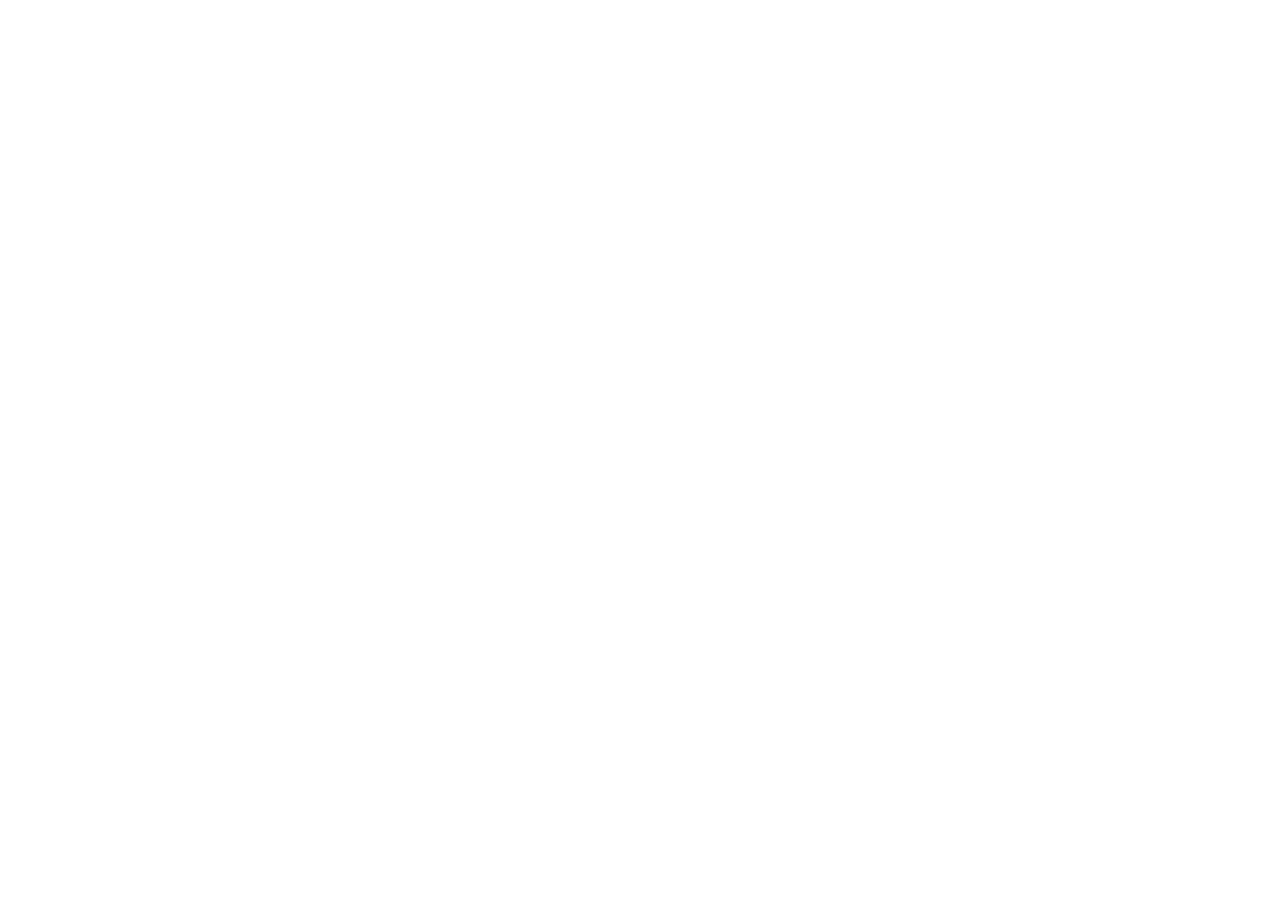
==== 05-Flex-Panels-Image-Gallery/index.html @ 1bda2abd "Started new exercise" ====
<!DOCTYPE html>
<html lang="en">

<head>
    <meta charset="UTF-8" />
    <meta name="viewport" content="width=device-width, initial-scale=1.0" />
    <meta http-equiv="X-UA-Compatible" content="ie=edge" />
    <title>Flex Panels 💪</title>
    <link rel="stylesheet" href="style.css" />
</head>

<body>

    <script src="main.js"></script>
</body>

</html>
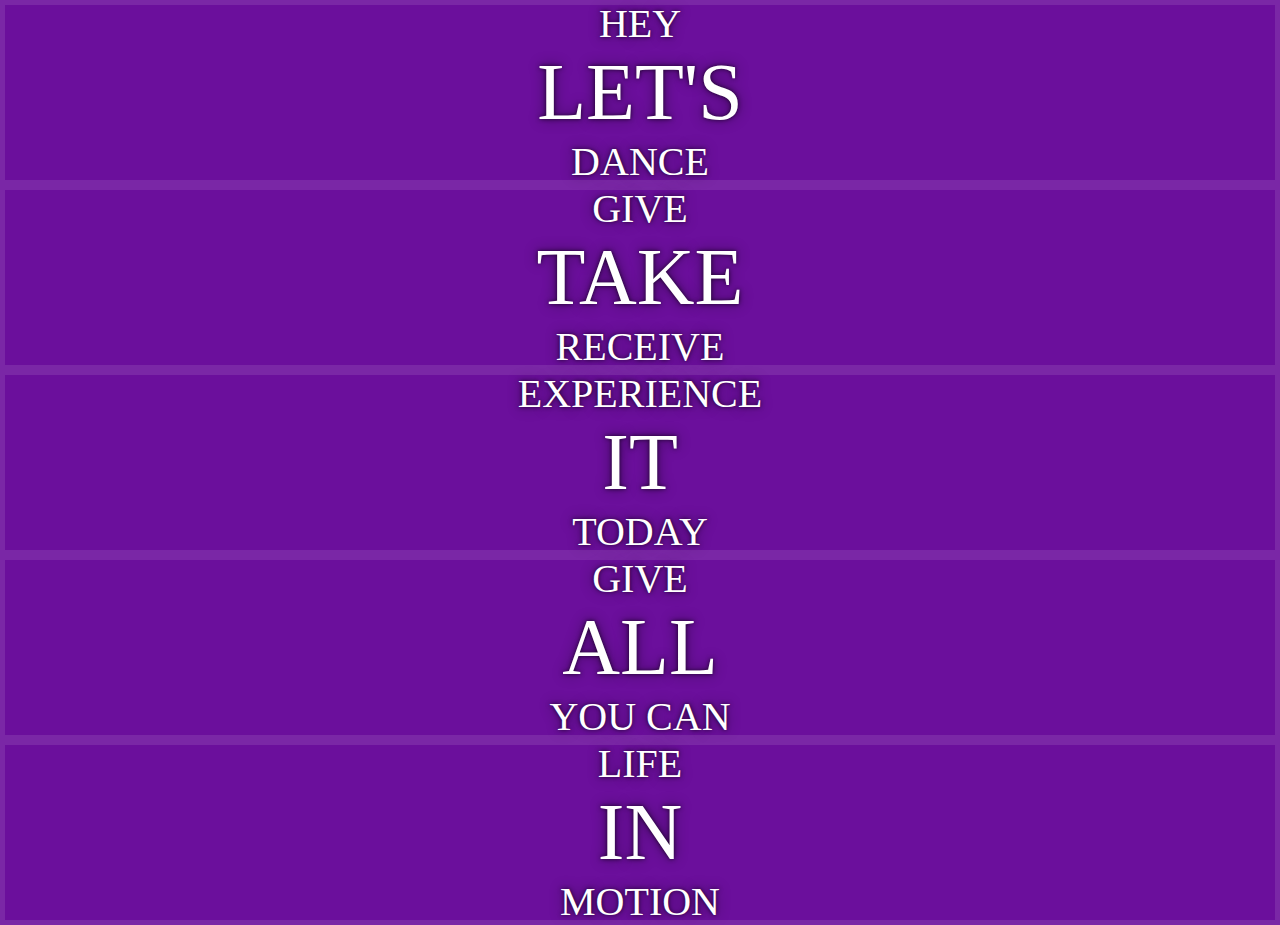
==== commit 6235b73f: "Initial index.html setup" ====
--- a/05-Flex-Panels-Image-Gallery/index.html
+++ b/05-Flex-Panels-Image-Gallery/index.html
@@ -10,6 +10,33 @@
 </head>
 
 <body>
+    <div class="panels">
+        <div class="panel panel1">
+            <p>Hey</p>
+            <p>Let's</p>
+            <p>Dance</p>
+        </div>
+        <div class="panel panel2">
+            <p>Give</p>
+            <p>Take</p>
+            <p>Receive</p>
+        </div>
+        <div class="panel panel3">
+            <p>Experience</p>
+            <p>It</p>
+            <p>Today</p>
+        </div>
+        <div class="panel panel4">
+            <p>Give</p>
+            <p>All</p>
+            <p>You can</p>
+        </div>
+        <div class="panel panel5">
+            <p>Life</p>
+            <p>In</p>
+            <p>Motion</p>
+        </div>
+    </div>
 
     <script src="main.js"></script>
 </body>
--- a/05-Flex-Panels-Image-Gallery/style.css
+++ b/05-Flex-Panels-Image-Gallery/style.css
@@ -0,0 +1,81 @@
+html {
+    box-sizing: border-box;
+    background: #ffc600;
+    font-family: 'helvetica neue';
+    font-size: 20px;
+    font-weight: 200;
+}
+
+body {
+    margin: 0;
+}
+
+*,
+*:before,
+*:after {
+    box-sizing: inherit;
+}
+
+.panels {
+    min-height: 100vh;
+    overflow: hidden;
+}
+
+.panel {
+    background: #6B0F9C;
+    box-shadow: inset 0 0 0 5px rgba(255, 255, 255, 0.1);
+    color: white;
+    text-align: center;
+    align-items: center;
+    /* Safari transitionend event.propertyName === flex */
+    /* Chrome + FF transitionend event.propertyName === flex-grow */
+    transition:
+        font-size 0.7s cubic-bezier(0.61, -0.19, 0.7, -0.11),
+        flex 0.7s cubic-bezier(0.61, -0.19, 0.7, -0.11),
+        background 0.2s;
+    font-size: 20px;
+    background-size: cover;
+    background-position: center;
+}
+
+.panel1 {
+    background-image: url(https://source.unsplash.com/gYl-UtwNg_I/1500x1500);
+}
+
+.panel2 {
+    background-image: url(https://source.unsplash.com/rFKUFzjPYiQ/1500x1500);
+}
+
+.panel3 {
+    background-image: url(https://images.unsplash.com/photo-1465188162913-8fb5709d6d57?ixlib=rb-0.3.5&q=80&fm=jpg&crop=faces&cs=tinysrgb&w=1500&h=1500&fit=crop&s=967e8a713a4e395260793fc8c802901d);
+}
+
+.panel4 {
+    background-image: url(https://source.unsplash.com/ITjiVXcwVng/1500x1500);
+}
+
+.panel5 {
+    background-image: url(https://source.unsplash.com/3MNzGlQM7qs/1500x1500);
+}
+
+/* Flex Children */
+.panel>* {
+    margin: 0;
+    width: 100%;
+    transition: transform 0.5s;
+}
+
+.panel p {
+    text-transform: uppercase;
+    font-family: 'Amatic SC', cursive;
+    text-shadow: 0 0 4px rgba(0, 0, 0, 0.72), 0 0 14px rgba(0, 0, 0, 0.45);
+    font-size: 2em;
+}
+
+.panel p:nth-child(2) {
+    font-size: 4em;
+}
+
+.panel.open {
+    font-size: 40px;
+}